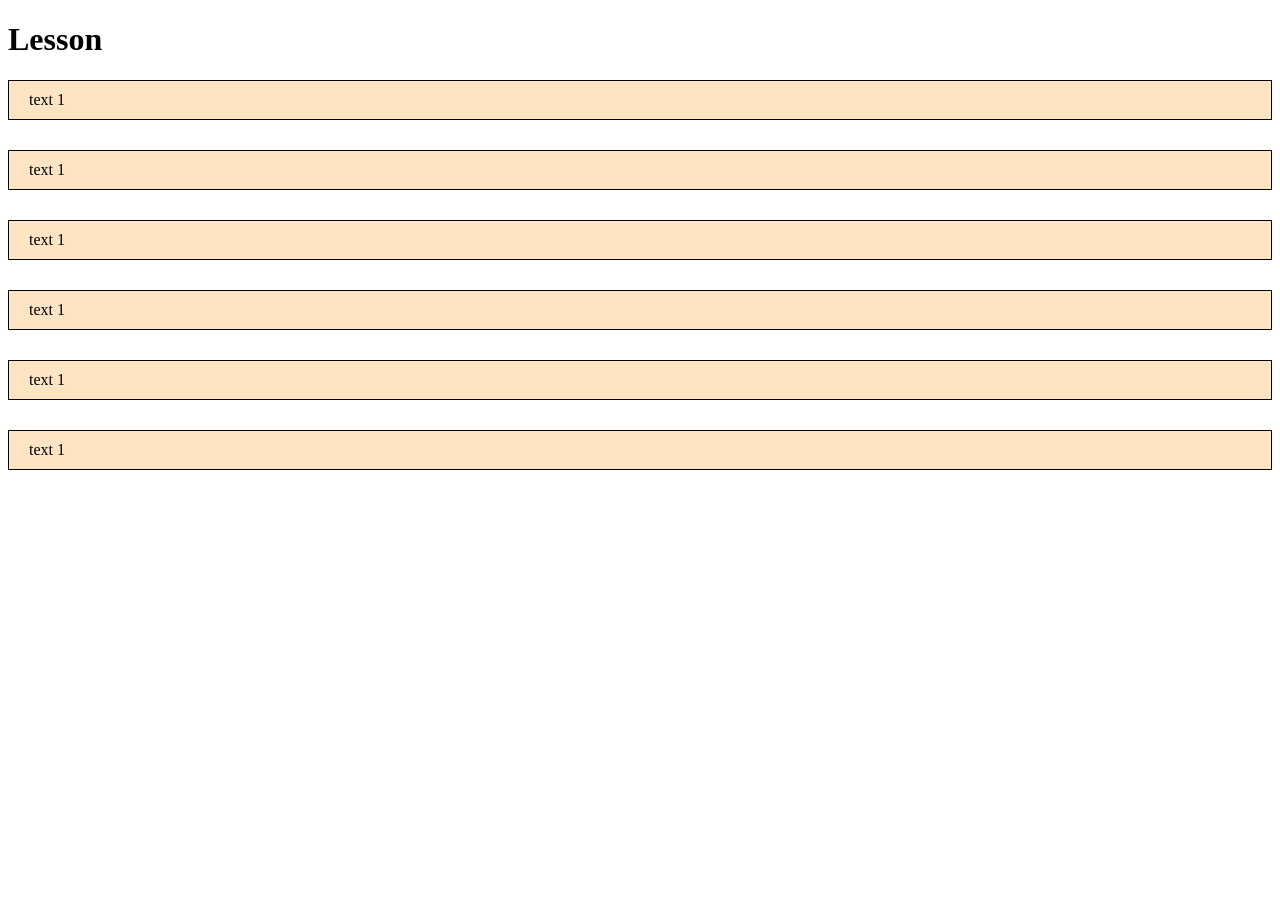
==== pages/lesson.html @ c6e833eb "init lesson 3-1" ====
<!DOCTYPE html>
<html lang="en">
<head>
    <meta charset="UTF-8">
    <meta name="viewport" content="width=device-width, initial-scale=1.0">
    <link rel="stylesheet" href="./lesson.css">
    <title>Lesson</title>
</head>
<body>
    <h1>Lesson</h1>
    <ul class="article-list">
        <li>
            text 1
        </li>
        <li>
            text 1
        </li>
        <li>
            text 1
        </li>
        <li>
            text 1
        </li>
        <li>
            text 1
        </li>
        <li>
            text 1
        </li>
    </ul>
</body>
</html>
---- pages/lesson.css ----
* {
    box-sizing: border-box;
}

ul {
    list-style-type: none;
    padding: 0;
    margin: 0;
}

.article-list li {
    background-color: bisque;
    border: solid black 1px;
    padding: 10px 20px;
}

.article-list li:not(:last-child) {
    margin-bottom: 30px;
}
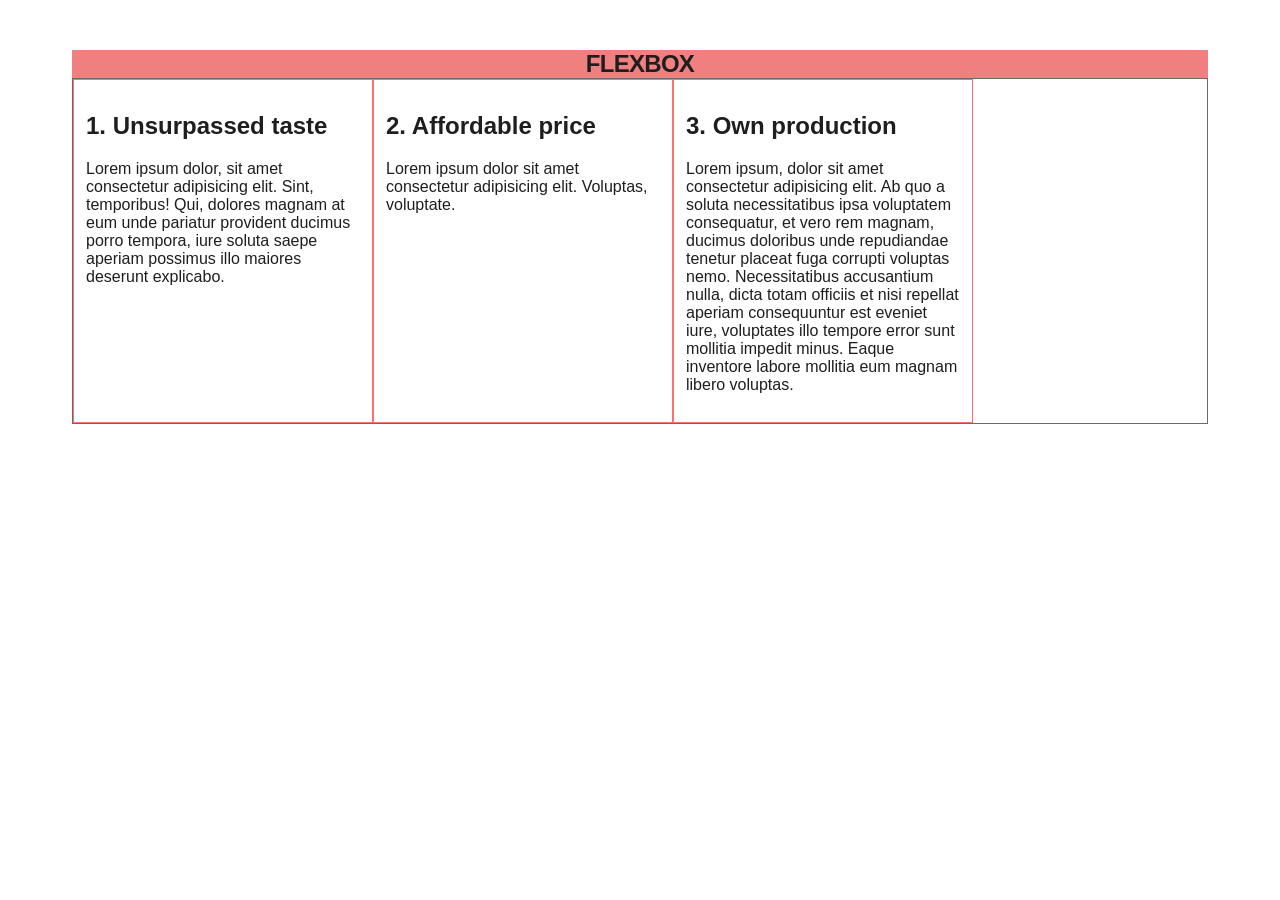
==== commit c6b14199: "init" ====
--- a/pages/lesson.html
+++ b/pages/lesson.html
@@ -6,26 +6,38 @@
     <link rel="stylesheet" href="./lesson.css">
     <title>Lesson</title>
 </head>
-<body>
-    <h1>Lesson</h1>
-    <ul class="article-list">
+<body class="container">
+
+
+    <div class="parent">
+        <h1 class="child">Flexbox</h1>
+    </div>
+    
+    <ul class="list">
         <li>
-            text 1
+            <h2>
+                1. Unsurpassed taste
+            </h2>
+            <p>
+                Lorem ipsum dolor, sit amet consectetur adipisicing elit. Sint, temporibus! Qui, dolores magnam at eum unde pariatur provident ducimus porro tempora, iure soluta saepe aperiam possimus illo maiores deserunt explicabo.
+            </p>
         </li>
         <li>
-            text 1
+            <h2>
+                2. Affordable price
+            </h2>
+            <p>
+                Lorem ipsum dolor sit amet consectetur adipisicing elit. Voluptas, voluptate.
+            </p>
         </li>
         <li>
-            text 1
-        </li>
-        <li>
-            text 1
-        </li>
-        <li>
-            text 1
-        </li>
-        <li>
-            text 1
+            <h2>
+                3. Own production
+            </h2>
+            <p>
+                Lorem ipsum, dolor sit amet consectetur adipisicing elit. Ab quo a soluta necessitatibus ipsa voluptatem consequatur, et vero rem magnam, ducimus doloribus unde repudiandae tenetur placeat fuga corrupti voluptas nemo.
+                Necessitatibus accusantium nulla, dicta totam officiis et nisi repellat aperiam consequuntur est eveniet iure, voluptates illo tempore error sunt mollitia impedit minus. Eaque inventore labore mollitia eum magnam libero voluptas.
+            </p>
         </li>
     </ul>
 </body>
--- a/pages/lesson.css
+++ b/pages/lesson.css
@@ -1,5 +1,28 @@
 * {
     box-sizing: border-box;
+}
+
+body {
+    font-family: 'Arial', sans-serif;
+    color: #1e1e1e;
+}
+
+h1 {
+    font-weight: 600;
+    font-size: 24px;
+    line-height: 1.16;
+    letter-spacing: -0.03em;
+    text-transform: uppercase;
+    text-align: center;
+    margin: 0;
+}
+
+.container {
+    max-width: 1168px;    
+    padding-left: 16px;
+    padding-right: 16px;
+    margin-left: auto;
+    margin-right: auto;
 }
 
 ul {
@@ -8,14 +31,25 @@
     margin: 0;
 }
 
-.article-list li {
-    background-color: bisque;
-    border: solid black 1px;
-    padding: 10px 20px;
+
+.list {
+    border: solid 1px #6b6a6a;
+    display: flex;
+    /* flex-wrap: wrap; */
+
 }
 
-.article-list li:not(:last-child) {
-    margin-bottom: 30px;
+.list li {
+    width: 300px;
+    padding: 12px;
+    border: solid 1px #fe6f6f;
 }
 
+.parent {
+  background: lightblue;
+}
 
+.child {
+  margin-top: 50px;
+  background: lightcoral;
+}
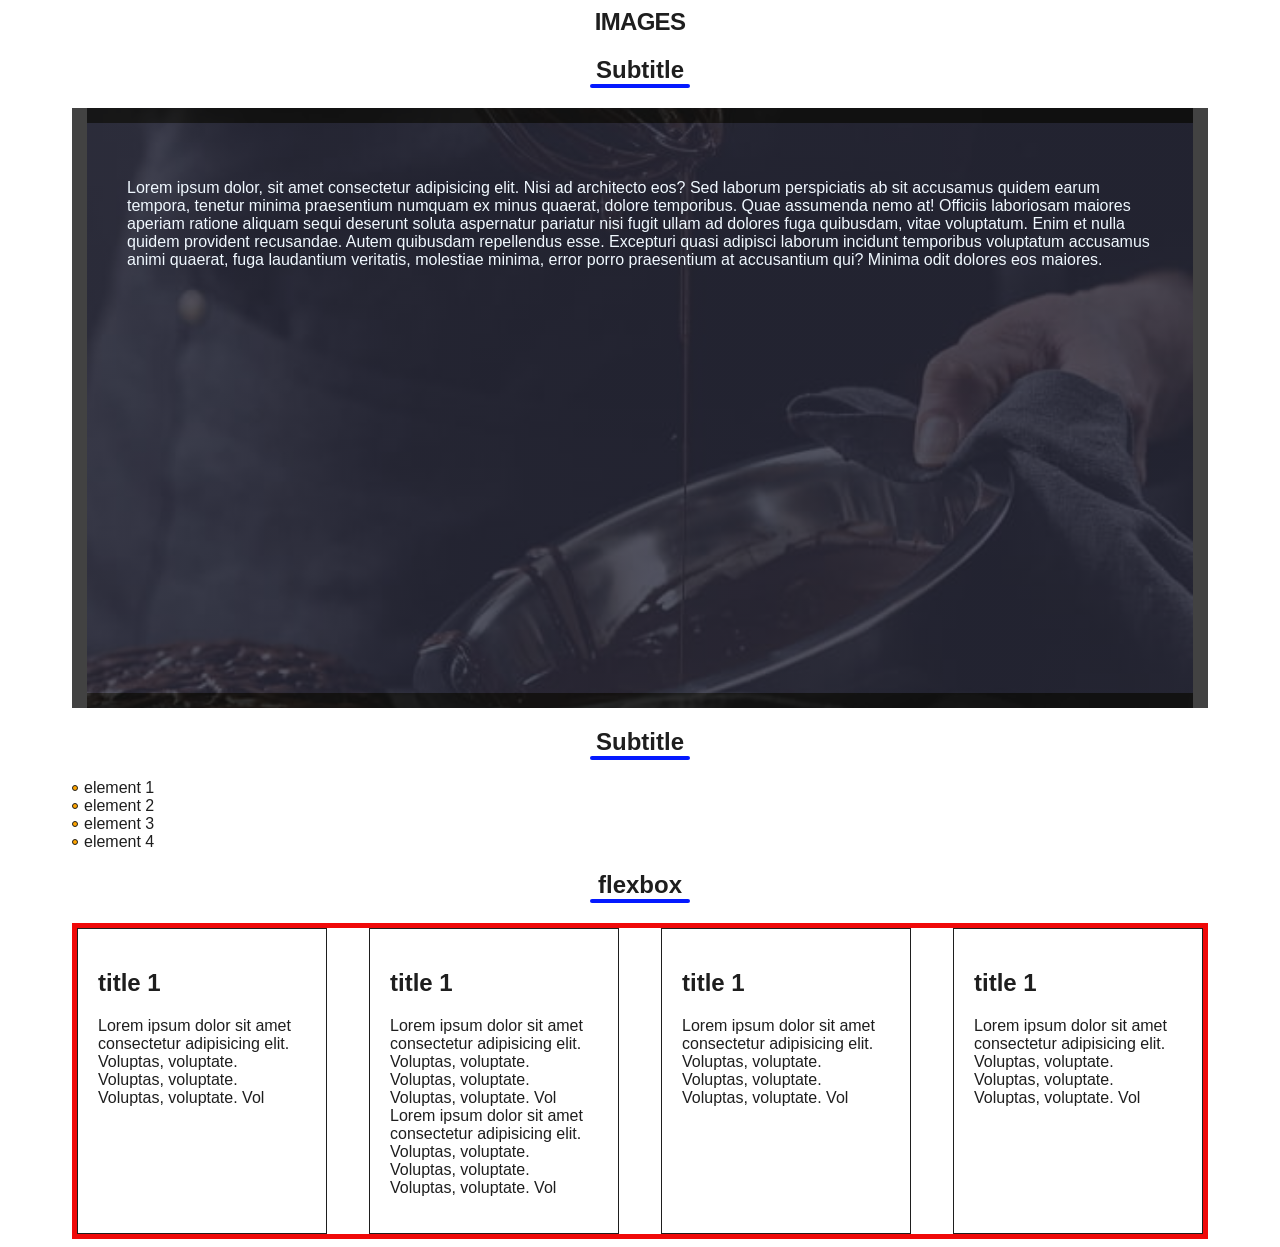
==== commit 07aea446: "init" ====
--- a/pages/lesson.html
+++ b/pages/lesson.html
@@ -1,44 +1,70 @@
-<!DOCTYPE html>
+<!doctype html>
 <html lang="en">
-<head>
-    <meta charset="UTF-8">
-    <meta name="viewport" content="width=device-width, initial-scale=1.0">
-    <link rel="stylesheet" href="./lesson.css">
+  <head>
+    <meta charset="UTF-8" />
+    <meta name="viewport" content="width=device-width, initial-scale=1.0" />
+    <link rel="stylesheet" href="./lesson.css" />
     <title>Lesson</title>
-</head>
-<body class="container">
-
-
-    <div class="parent">
-        <h1 class="child">Flexbox</h1>
+  </head>
+  <body class="container">
+    <h1 class="child">Images</h1>
+    <h2 class="subtitle">
+      Subtitle
+    </h2>
+    <div class="image-box">
+      <p>
+        Lorem ipsum dolor, sit amet consectetur adipisicing elit. Nisi ad architecto eos? Sed laborum perspiciatis ab sit accusamus quidem earum tempora, tenetur minima praesentium numquam ex minus quaerat, dolore temporibus.
+        Quae assumenda nemo at! Officiis laboriosam maiores aperiam ratione aliquam sequi deserunt soluta aspernatur pariatur nisi fugit ullam ad dolores fuga quibusdam, vitae voluptatum. Enim et nulla quidem provident recusandae.
+        Autem quibusdam repellendus esse. Excepturi quasi adipisci laborum incidunt temporibus voluptatum accusamus animi quaerat, fuga laudantium veritatis, molestiae minima, error porro praesentium at accusantium qui? Minima odit dolores eos maiores.
+      </p>
     </div>
-    
+     <h2 class="subtitle">
+      Subtitle
+    </h2>
     <ul class="list">
-        <li>
-            <h2>
-                1. Unsurpassed taste
-            </h2>
-            <p>
-                Lorem ipsum dolor, sit amet consectetur adipisicing elit. Sint, temporibus! Qui, dolores magnam at eum unde pariatur provident ducimus porro tempora, iure soluta saepe aperiam possimus illo maiores deserunt explicabo.
-            </p>
-        </li>
-        <li>
-            <h2>
-                2. Affordable price
-            </h2>
-            <p>
-                Lorem ipsum dolor sit amet consectetur adipisicing elit. Voluptas, voluptate.
-            </p>
-        </li>
-        <li>
-            <h2>
-                3. Own production
-            </h2>
-            <p>
-                Lorem ipsum, dolor sit amet consectetur adipisicing elit. Ab quo a soluta necessitatibus ipsa voluptatem consequatur, et vero rem magnam, ducimus doloribus unde repudiandae tenetur placeat fuga corrupti voluptas nemo.
-                Necessitatibus accusantium nulla, dicta totam officiis et nisi repellat aperiam consequuntur est eveniet iure, voluptates illo tempore error sunt mollitia impedit minus. Eaque inventore labore mollitia eum magnam libero voluptas.
-            </p>
-        </li>
+      <li class="list-item">element 1</li>
+      <li class="list-item">element 2</li>
+      <li class="list-item">element 3</li>
+      <li class="list-item">element 4</li>
     </ul>
-</body>
-</html>+    <h2 class="subtitle">
+      flexbox
+    </h2>
+    <ul class="flex-list">
+      <li class="list-flex-item">
+        <h2>
+          title 1
+        </h2>
+        <p>
+          Lorem ipsum dolor sit amet consectetur adipisicing elit. Voluptas, voluptate. Voluptas, voluptate. Voluptas, voluptate. Vol
+        </p>
+      </li>
+      <li class="list-flex-item">
+        <h2>
+          title 1
+        </h2>
+        <p>
+          Lorem ipsum dolor sit amet consectetur adipisicing elit. Voluptas, voluptate. Voluptas, voluptate. Voluptas, voluptate. Vol
+          Lorem ipsum dolor sit amet consectetur adipisicing elit. Voluptas, voluptate. Voluptas, voluptate. Voluptas, voluptate. Vol
+          
+        </p>
+      </li>
+      <li class="list-flex-item">
+        <h2>
+          title 1
+        </h2>
+        <p>
+          Lorem ipsum dolor sit amet consectetur adipisicing elit. Voluptas, voluptate. Voluptas, voluptate. Voluptas, voluptate. Vol
+        </p>
+      </li>
+      <li class="list-flex-item">
+        <h2>
+          title 1
+        </h2>
+        <p>
+          Lorem ipsum dolor sit amet consectetur adipisicing elit. Voluptas, voluptate. Voluptas, voluptate. Voluptas, voluptate. Vol
+        </p>
+      </li>
+    </ul>
+  </body>
+</html>
--- a/pages/lesson.css
+++ b/pages/lesson.css
@@ -5,6 +5,12 @@
 body {
     font-family: 'Arial', sans-serif;
     color: #1e1e1e;
+}
+
+ul {
+    list-style: none;
+    padding: 0;
+    margin: 0;
 }
 
 h1 {
@@ -25,31 +31,62 @@
     margin-right: auto;
 }
 
-ul {
-    list-style-type: none;
-    padding: 0;
-    margin: 0;
+.image-box {
+    padding: 40px;
+    width: 100%;
+    height: 600px;
+    border: solid 15px rgba(19, 19, 19, 0.8);
+    color: aliceblue;
+    background-repeat: no-repeat;
+    background-size: cover;
+    background-position: center;
+    background-image: 
+        linear-gradient(180deg, rgba(46, 47, 66, 0.7) 0%, rgba(46, 47, 66, 0.7) 100%), 
+        url("../images/made/made.jpg");
+    
 }
 
-
-.list {
-    border: solid 1px #6b6a6a;
-    display: flex;
-    /* flex-wrap: wrap; */
-
+.subtitle {
+    text-align: center;
 }
 
-.list li {
-    width: 300px;
-    padding: 12px;
-    border: solid 1px #fe6f6f;
+.subtitle::after {
+    content: "";
+    display: block;
+    width: 100px;
+    height: 4px;
+    background-color: #0419ff;
+    border-radius: 4px;
+    margin: 0 auto;
 }
 
-.parent {
-  background: lightblue;
+.list-item {
+    display: flex;
+    align-items: center;
 }
 
-.child {
-  margin-top: 50px;
-  background: lightcoral;
+.list-item::before {
+    content: "";
+    display: block;
+    height: 4px;
+    width: 4px;
+    background-color: orange;
+    border: solid 1px #1e1e1e;
+    border-radius: 50%;
+    margin-right: 6px;
+}
+
+/* flex */
+
+.flex-list {
+    border: solid 5px #f00909;
+    display: flex;
+    justify-content: space-between;
+    /* align-items: center; */
+}
+
+.list-flex-item {
+    padding: 20px;
+    border: solid 1px #1e1e1e;
+    width: 250px;
 }
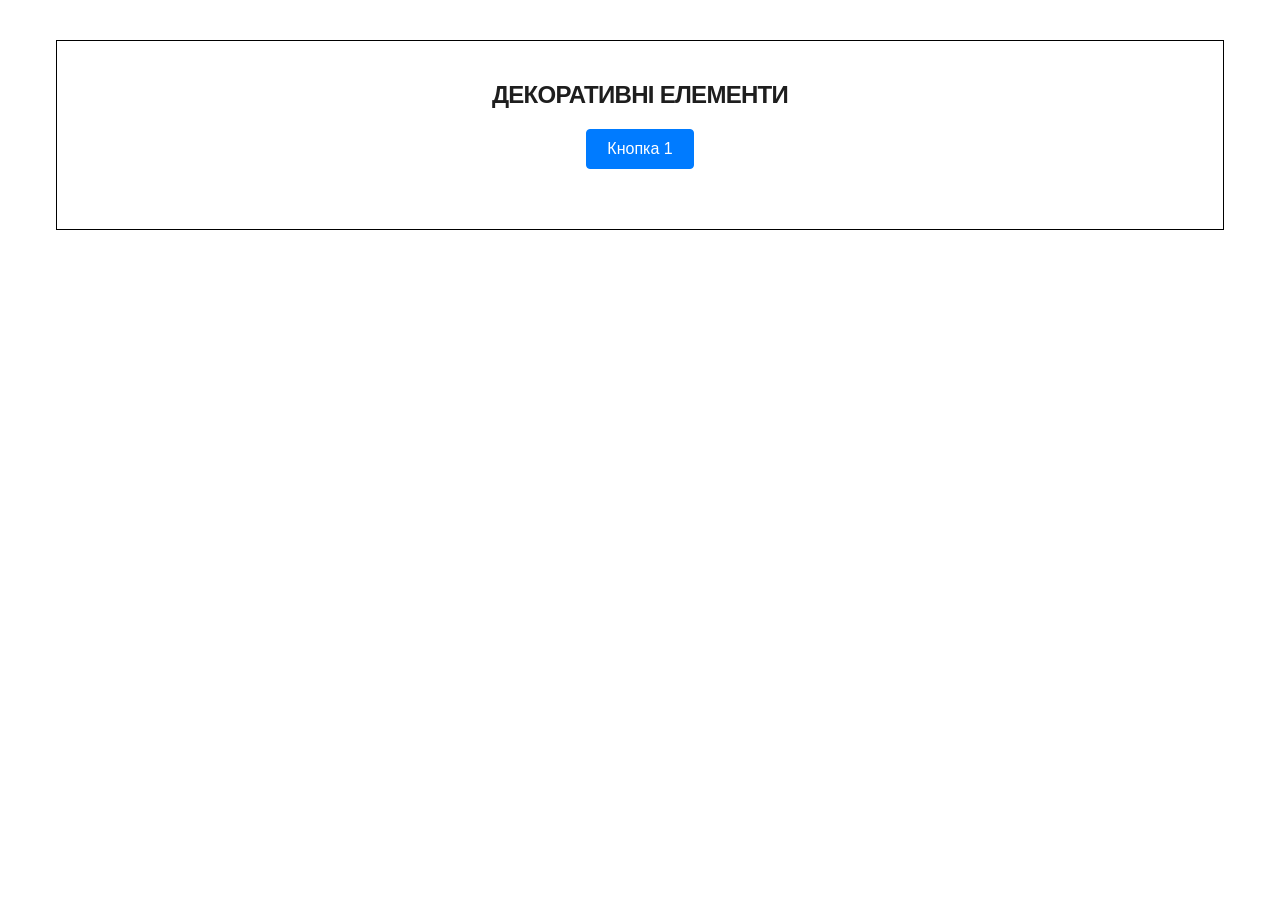
==== commit dc8c1b8d: "init" ====
--- a/pages/lesson.html
+++ b/pages/lesson.html
@@ -7,64 +7,14 @@
     <title>Lesson</title>
   </head>
   <body class="container">
-    <h1 class="child">Images</h1>
-    <h2 class="subtitle">
-      Subtitle
-    </h2>
-    <div class="image-box">
-      <p>
-        Lorem ipsum dolor, sit amet consectetur adipisicing elit. Nisi ad architecto eos? Sed laborum perspiciatis ab sit accusamus quidem earum tempora, tenetur minima praesentium numquam ex minus quaerat, dolore temporibus.
-        Quae assumenda nemo at! Officiis laboriosam maiores aperiam ratione aliquam sequi deserunt soluta aspernatur pariatur nisi fugit ullam ad dolores fuga quibusdam, vitae voluptatum. Enim et nulla quidem provident recusandae.
-        Autem quibusdam repellendus esse. Excepturi quasi adipisci laborum incidunt temporibus voluptatum accusamus animi quaerat, fuga laudantium veritatis, molestiae minima, error porro praesentium at accusantium qui? Minima odit dolores eos maiores.
-      </p>
-    </div>
-     <h2 class="subtitle">
-      Subtitle
-    </h2>
-    <ul class="list">
-      <li class="list-item">element 1</li>
-      <li class="list-item">element 2</li>
-      <li class="list-item">element 3</li>
-      <li class="list-item">element 4</li>
-    </ul>
-    <h2 class="subtitle">
-      flexbox
-    </h2>
-    <ul class="flex-list">
-      <li class="list-flex-item">
-        <h2>
-          title 1
-        </h2>
-        <p>
-          Lorem ipsum dolor sit amet consectetur adipisicing elit. Voluptas, voluptate. Voluptas, voluptate. Voluptas, voluptate. Vol
-        </p>
-      </li>
-      <li class="list-flex-item">
-        <h2>
-          title 1
-        </h2>
-        <p>
-          Lorem ipsum dolor sit amet consectetur adipisicing elit. Voluptas, voluptate. Voluptas, voluptate. Voluptas, voluptate. Vol
-          Lorem ipsum dolor sit amet consectetur adipisicing elit. Voluptas, voluptate. Voluptas, voluptate. Voluptas, voluptate. Vol
-          
-        </p>
-      </li>
-      <li class="list-flex-item">
-        <h2>
-          title 1
-        </h2>
-        <p>
-          Lorem ipsum dolor sit amet consectetur adipisicing elit. Voluptas, voluptate. Voluptas, voluptate. Voluptas, voluptate. Vol
-        </p>
-      </li>
-      <li class="list-flex-item">
-        <h2>
-          title 1
-        </h2>
-        <p>
-          Lorem ipsum dolor sit amet consectetur adipisicing elit. Voluptas, voluptate. Voluptas, voluptate. Voluptas, voluptate. Vol
-        </p>
-      </li>
-    </ul>
+    <h1 class="child">Декоративні елементи</h1>
+    <!-- <div class="wrapper-box">
+      <div class="box red">1</div>
+      <div class="box blue">2</div>
+      <div class="box orange">3</div>
+    </div> -->
+
+      <button class="btn">Кнопка 1</button>
+
   </body>
 </html>
--- a/pages/lesson.css
+++ b/pages/lesson.css
@@ -5,6 +5,7 @@
 body {
     font-family: 'Arial', sans-serif;
     color: #1e1e1e;
+    margin: 40px 0;
 }
 
 ul {
@@ -25,68 +26,82 @@
 
 .container {
     max-width: 1168px;    
-    padding-left: 16px;
-    padding-right: 16px;
+    padding: 40px 16px;
     margin-left: auto;
     margin-right: auto;
+    border: solid 1px #000;
 }
 
-.image-box {
-    padding: 40px;
-    width: 100%;
-    height: 600px;
-    border: solid 15px rgba(19, 19, 19, 0.8);
-    color: aliceblue;
-    background-repeat: no-repeat;
-    background-size: cover;
-    background-position: center;
-    background-image: 
-        linear-gradient(180deg, rgba(46, 47, 66, 0.7) 0%, rgba(46, 47, 66, 0.7) 100%), 
-        url("../images/made/made.jpg");
-    
+.wrapper-box {
+    border: solid 1px #000;
+    position: relative;
+    height: 400px;
 }
 
-.subtitle {
-    text-align: center;
+.box {
+    display: block;
+    font-size: 24px;
+    display: flex;
+    justify-content: center;
+    align-items: center;
+    color: #fff;
 }
 
-.subtitle::after {
-    content: "";
-    display: block;
-    width: 100px;
-    height: 4px;
-    background-color: #0419ff;
-    border-radius: 4px;
-    margin: 0 auto;
+.red {
+    background-color: red;
+    width: 80px;
+    height: 80px;
 }
 
-.list-item {
-    display: flex;
-    align-items: center;
+.blue {
+    background-color: blue;
+    width: 100px;
+    height: 100px;
+    position: sticky;
+    /* position: absolute;
+    top: 50%;
+    left: 50%;
+    transform: translate(-50%, -50%); */
 }
 
-.list-item::before {
-    content: "";
-    display: block;
-    height: 4px;
-    width: 4px;
+.orange {
     background-color: orange;
-    border: solid 1px #1e1e1e;
-    border-radius: 50%;
-    margin-right: 6px;
+    width: 120px;
+    height: 120px;
 }
 
-/* flex */
 
-.flex-list {
-    border: solid 5px #f00909;
-    display: flex;
-    justify-content: space-between;
-    /* align-items: center; */
+
+
+
+
+
+
+
+
+.btn {
+    display: block;
+    margin: 20px auto;
+    padding: 10px 20px;
+    font-size: 16px;
+    color: #fff;
+    background-color: #007bff;
+    border: solid 1px #007bff;
+    border-radius: 4px;
+    cursor: pointer;
+
+    /* transition-property: background-color;
+    transition-duration: 250ms;
+    transition-timing-function: ease-out; */
+    /* transition-delay: 1s; */
+
+    transition: background-color 250ms linear, color 250ms linear, border-color 250ms linear;
 }
 
-.list-flex-item {
-    padding: 20px;
-    border: solid 1px #1e1e1e;
-    width: 250px;
-}+.btn:hover,
+.btn:focus {
+    color: #007bff;
+    background-color: #fff;
+    border-color: #007bff;
+}
+
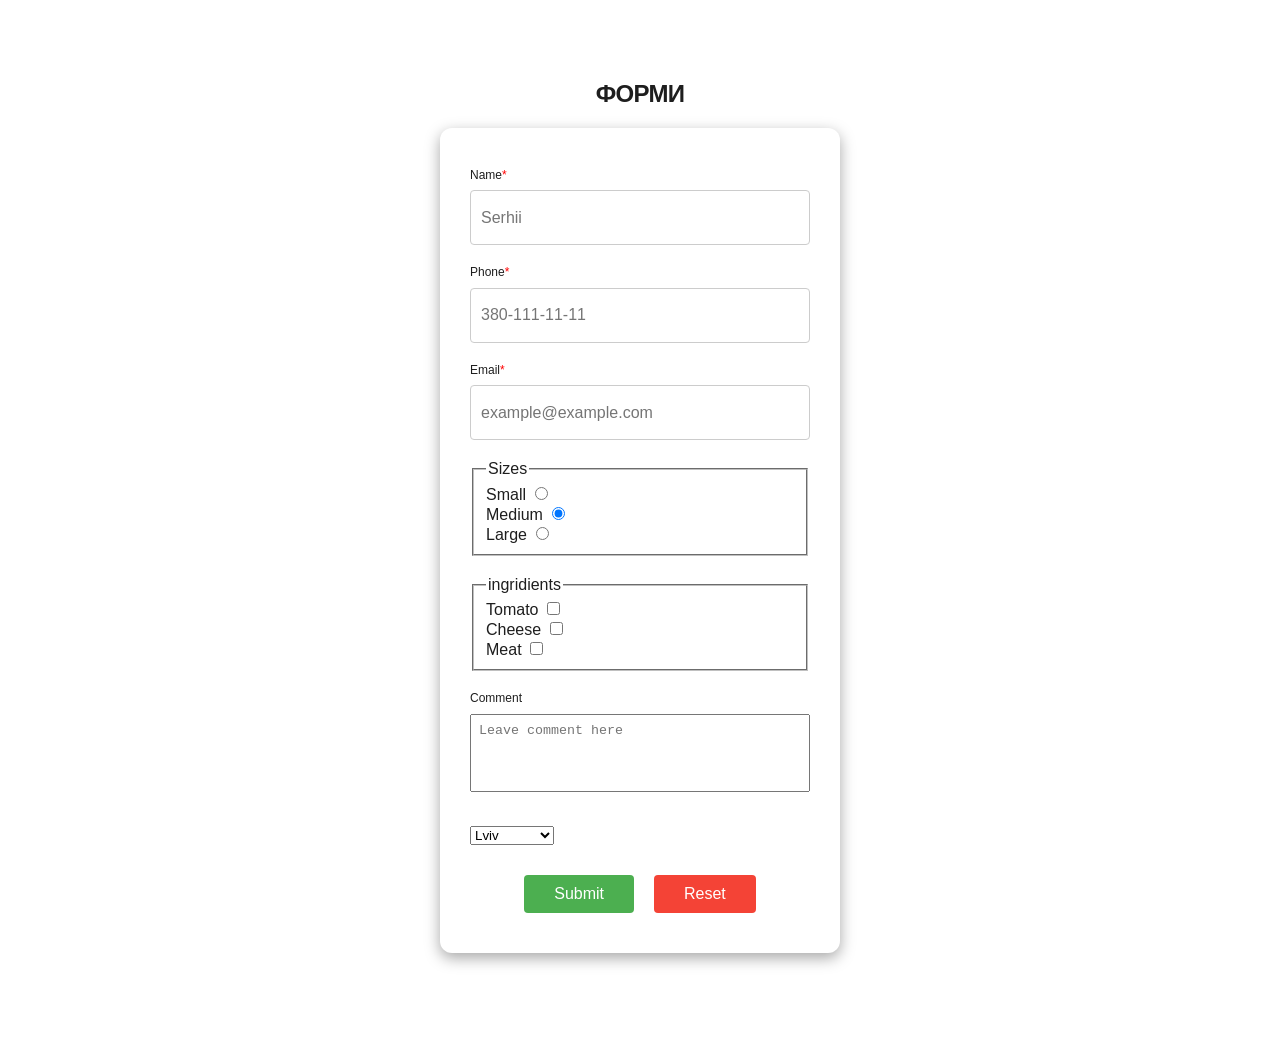
==== commit 90608e26: "init" ====
--- a/pages/lesson.html
+++ b/pages/lesson.html
@@ -7,14 +7,104 @@
     <title>Lesson</title>
   </head>
   <body class="container">
-    <h1 class="child">Декоративні елементи</h1>
-    <!-- <div class="wrapper-box">
-      <div class="box red">1</div>
-      <div class="box blue">2</div>
-      <div class="box orange">3</div>
-    </div> -->
+    <h1 class="child">Форми</h1>
 
-      <button class="btn">Кнопка 1</button>
+    <form class="form-class">
+
+      <label for="form-name" class="label-class">Name<span class="required-color">*</span></label>
+      <input 
+        type="text" 
+        id="form-name" 
+        class="input-class"
+        placeholder="Serhii"
+        name="name"
+        required
+        title="заповніть поле"
+      >
+
+      <label for="form-phone" class="label-class">Phone<span class="required-color">*</span></label>
+      <input 
+        type="tel"
+        class="input-class"
+        id="form-phone"
+        placeholder="380-111-11-11"
+        name="phone"
+        required
+        title="xxx-xxx-xx-xx"
+      >
+
+      <label for="form-email" class="label-class">Email<span class="required-color">*</span></label>
+      <input 
+        type="email"
+        class="input-class"
+        id="form-email"
+        name="email"
+        placeholder="example@example.com"
+        required
+      >
+
+      <fieldset class="fieldset-group">
+        <legend>Sizes</legend>
+        <ul>
+          <li>
+            <label for="form-size-small">Small</label>
+            <input type="radio" id="form-size-small" name="size" value="s">
+          </li>
+          <li>
+            <label for="form-size-medium">Medium</label>
+            <input type="radio" id="form-size-medium" name="size" value="m" checked>
+          </li>
+          <li>
+            <label for="form-size-large">Large</label>
+            <input type="radio" id="form-size-large" name="size" value="l">
+          </li>
+        </ul>
+      </fieldset>
+
+      <fieldset class="fieldset-group">
+        <legend>ingridients</legend>
+        <ul>
+          <li>
+            <label for="form-ingridient-tomato">Tomato</label>
+            <input type="checkbox" id="form-ingridient-tomato" name="ingridients" value="tomato">
+          </li>
+           <li>
+            <label for="form-ingridient-cheese">Cheese</label>
+            <input type="checkbox" id="form-ingridient-cheese" name="ingridients" value="cheese">
+          </li>
+           <li>
+            <label for="form-ingridient-meat">Meat</label>
+            <input type="checkbox" id="form-ingridient-meat" name="ingridients" value="meat">
+          </li>
+        </ul>
+      </fieldset>
+
+      <label for="form-textarea" class="label-class">Comment</label>
+      <textarea 
+        name="comment" 
+        id="form-textarea" 
+        class="textarea" 
+        placeholder="Leave comment here" 
+        rows="4"
+      ></textarea>
+
+      <select name="city">
+        <optgroup label="West">
+          <option value="lviv">Lviv</option>
+          <option value="ternopil">Ternopil</option>
+        </optgroup>
+        
+        <option value="odesa">Odesa</option>
+        <option value="sambir">Sambir</option>
+      </select>
+
+      <div class="btn-container">
+        <button class="btn btn-submit" type="submit">Submit</button>
+        <button class="btn btn-reset" type="reset">Reset</button>
+      </div>
+      
+    </form>
 
   </body>
 </html>
+
--- a/pages/lesson.css
+++ b/pages/lesson.css
@@ -29,79 +29,81 @@
     padding: 40px 16px;
     margin-left: auto;
     margin-right: auto;
-    border: solid 1px #000;
 }
 
-.wrapper-box {
-    border: solid 1px #000;
-    position: relative;
-    height: 400px;
+.form-class {
+    max-width: 400px;
+    min-height: 400px;
+    border-radius: 12px;
+    margin: 20px auto;
+    padding: 40px 30px;
+    box-shadow: rgba(0, 0, 0, 0.35) 0px 5px 15px;
 }
 
-.box {
+.label-class {
     display: block;
-    font-size: 24px;
+    margin-bottom: 8px;
+    font-size: 12px;
+    line-height: 1.2;
+}
+
+.required-color {
+    color: red;
+}
+
+.input-class {
+    padding: 10px;
+    font-size: 16px;
+    border: 1px solid #ccc;
+    border-radius: 4px;
+    width: 100%;
+    height: 55px;
+}
+
+.input-class:not(:last-child) {
+    margin-bottom: 20px;
+}
+
+.fieldset-group {
+    margin-bottom: 20px;
+}
+
+.textarea {
+    width: 100%;
+    resize: none;
+    margin-bottom: 30px;
+    padding: 8px;
+}
+
+.btn-container {
     display: flex;
     justify-content: center;
-    align-items: center;
-    color: #fff;
+    column-gap: 20px;
+    margin-top: 30px;
 }
 
-.red {
-    background-color: red;
-    width: 80px;
-    height: 80px;
+.btn {
+    font-size: 16px;
+    padding: 10px 30px;
+    border: none;
+    border-radius: 4px;
+    cursor: pointer;
+    transition: opacity 0.3s ease;
 }
 
-.blue {
-    background-color: blue;
-    width: 100px;
-    height: 100px;
-    position: sticky;
-    /* position: absolute;
-    top: 50%;
-    left: 50%;
-    transform: translate(-50%, -50%); */
+.btn-submit {
+    background-color: #4CAF50;
+    color: white;
 }
 
-.orange {
-    background-color: orange;
-    width: 120px;
-    height: 120px;
-}
-
-
-
-
-
-
-
-
-
-
-.btn {
-    display: block;
-    margin: 20px auto;
-    padding: 10px 20px;
-    font-size: 16px;
-    color: #fff;
-    background-color: #007bff;
-    border: solid 1px #007bff;
-    border-radius: 4px;
-    cursor: pointer;
-
-    /* transition-property: background-color;
-    transition-duration: 250ms;
-    transition-timing-function: ease-out; */
-    /* transition-delay: 1s; */
-
-    transition: background-color 250ms linear, color 250ms linear, border-color 250ms linear;
+.btn-reset {
+    background-color: #f44336;
+    color: white;
 }
 
 .btn:hover,
 .btn:focus {
-    color: #007bff;
-    background-color: #fff;
-    border-color: #007bff;
+    opacity: 0.3;
 }
 
+
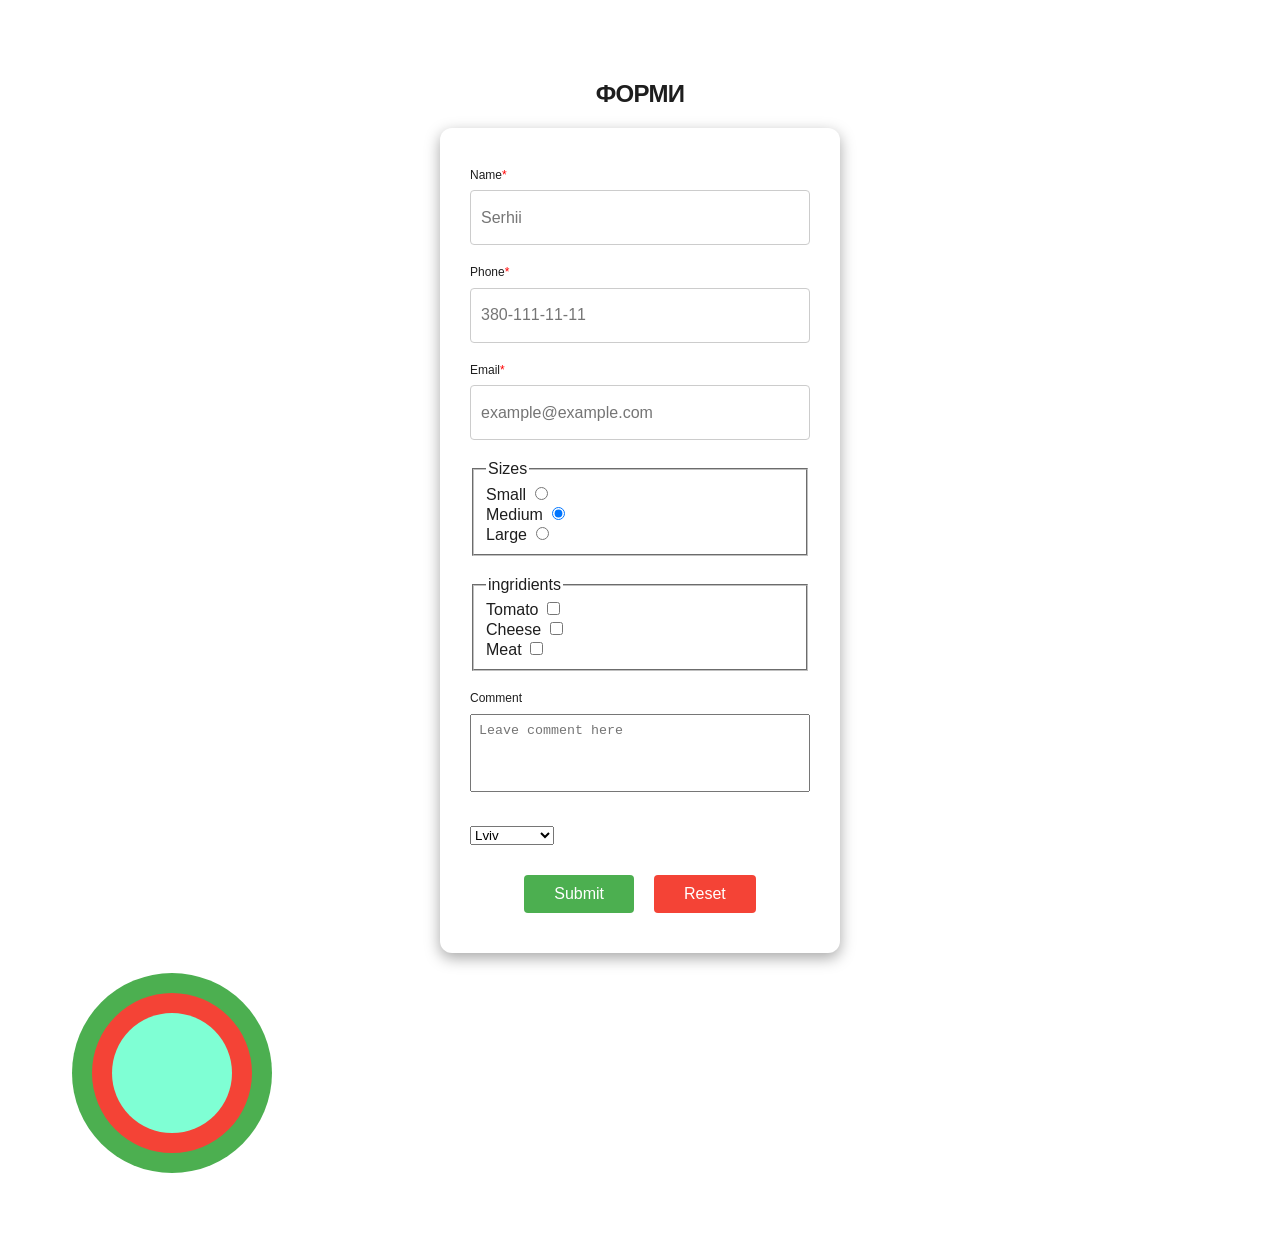
==== commit 5e898069: "init" ====
--- a/pages/lesson.html
+++ b/pages/lesson.html
@@ -105,6 +105,16 @@
       
     </form>
 
+    <div class="box class-1 centred">
+      <div class="box class-2 centred">
+        <div class="box class-3">
+
+        </div>
+      </div>
+    </div>
+
   </body>
 </html>
 
+
+
--- a/pages/lesson.css
+++ b/pages/lesson.css
@@ -106,4 +106,31 @@
     opacity: 0.3;
 }
 
+.box {
+    border-radius: 50%;
 
+}
+
+.centred {
+    display: flex;
+    justify-content: center;
+    align-items: center;
+}
+
+.class-1 {
+    height: 200px;
+    width: 200px;
+    background-color: #4CAF50;
+}
+
+.class-2 {
+    height: 160px;
+    width: 160px;
+    background-color: #f44336;
+}
+
+.class-3 {
+    height: 120px;
+    width: 120px;
+    background-color: aquamarine;
+}
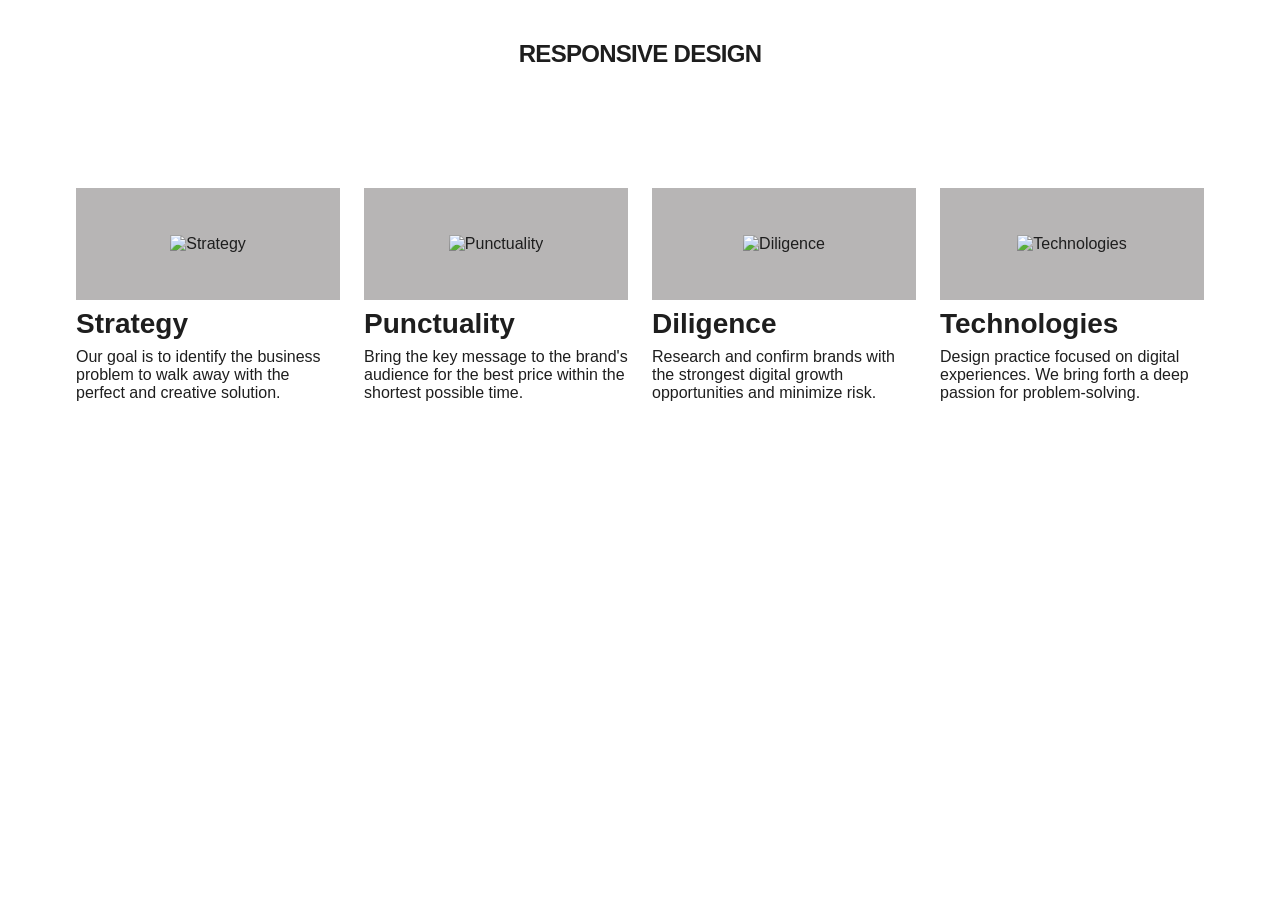
==== commit 235965eb: "init" ====
--- a/pages/lesson.html
+++ b/pages/lesson.html
@@ -6,112 +6,73 @@
     <link rel="stylesheet" href="./lesson.css" />
     <title>Lesson</title>
   </head>
-  <body class="container">
-    <h1 class="child">Форми</h1>
+  <body>
+    <h1>
+      Responsive design
+    </h1>
+    <!-- <div class="wrapper">
+      <div class="block elem-1">width: 600px;</div>
+      <div class="block elem-2">max-width: 800px;</div>
+      <div class="block elem-3">max-width: 1000px; min-width: 500px;</div>
+      <div class="block elem-4">width: 100% (default)</div>
+      <div class="block elem-5">width: auto (default)</div>
+    </div> -->
 
-    <form class="form-class">
-
-      <label for="form-name" class="label-class">Name<span class="required-color">*</span></label>
-      <input 
-        type="text" 
-        id="form-name" 
-        class="input-class"
-        placeholder="Serhii"
-        name="name"
-        required
-        title="заповніть поле"
-      >
-
-      <label for="form-phone" class="label-class">Phone<span class="required-color">*</span></label>
-      <input 
-        type="tel"
-        class="input-class"
-        id="form-phone"
-        placeholder="380-111-11-11"
-        name="phone"
-        required
-        title="xxx-xxx-xx-xx"
-      >
-
-      <label for="form-email" class="label-class">Email<span class="required-color">*</span></label>
-      <input 
-        type="email"
-        class="input-class"
-        id="form-email"
-        name="email"
-        placeholder="example@example.com"
-        required
-      >
-
-      <fieldset class="fieldset-group">
-        <legend>Sizes</legend>
-        <ul>
-          <li>
-            <label for="form-size-small">Small</label>
-            <input type="radio" id="form-size-small" name="size" value="s">
+    <section>
+      <div class="container">
+        <h2 class="visually-hidden">
+          Features
+        </h2>
+        <ul class="features-list">
+          <li class="feature-list-item">
+            <div class="feature-item-image-wrapper">
+              <img src="" alt="Strategy">
+            </div>
+            <h3 class="feature-list-subtitle">
+              Strategy
+            </h3>
+            <p class="feature-list-description">
+              Our goal is to identify the business
+problem to walk away with the perfect and creative solution. 
+            </p>
           </li>
-          <li>
-            <label for="form-size-medium">Medium</label>
-            <input type="radio" id="form-size-medium" name="size" value="m" checked>
+          <li class="feature-list-item">
+            <div class="feature-item-image-wrapper">
+              <img src="" alt="Punctuality">
+            </div>
+            <h3 class="feature-list-subtitle">
+              Punctuality
+            </h3>
+            <p class="feature-list-description">
+              Bring the key message to the brand's audience for the best price within the shortest possible time.
+            </p>
           </li>
-          <li>
-            <label for="form-size-large">Large</label>
-            <input type="radio" id="form-size-large" name="size" value="l">
+          <li class="feature-list-item">
+            <div class="feature-item-image-wrapper">
+              <img src="" alt="Diligence">
+            </div>
+            <h3 class="feature-list-subtitle">
+              Diligence
+            </h3>
+            <p class="feature-list-description">
+              Research and confirm brands with the strongest digital growth opportunities and minimize risk.
+            </p>
+          </li>
+          <li class="feature-list-item">
+            <div class="feature-item-image-wrapper">
+              <img src="" alt="Technologies">
+            </div>
+            <h3 class="feature-list-subtitle">
+              Technologies
+            </h3>
+            <p class="feature-list-description">
+              Design practice focused on digital experiences. We bring forth a deep passion for problem-solving.
+            </p>
           </li>
         </ul>
-      </fieldset>
 
-      <fieldset class="fieldset-group">
-        <legend>ingridients</legend>
-        <ul>
-          <li>
-            <label for="form-ingridient-tomato">Tomato</label>
-            <input type="checkbox" id="form-ingridient-tomato" name="ingridients" value="tomato">
-          </li>
-           <li>
-            <label for="form-ingridient-cheese">Cheese</label>
-            <input type="checkbox" id="form-ingridient-cheese" name="ingridients" value="cheese">
-          </li>
-           <li>
-            <label for="form-ingridient-meat">Meat</label>
-            <input type="checkbox" id="form-ingridient-meat" name="ingridients" value="meat">
-          </li>
-        </ul>
-      </fieldset>
-
-      <label for="form-textarea" class="label-class">Comment</label>
-      <textarea 
-        name="comment" 
-        id="form-textarea" 
-        class="textarea" 
-        placeholder="Leave comment here" 
-        rows="4"
-      ></textarea>
-
-      <select name="city">
-        <optgroup label="West">
-          <option value="lviv">Lviv</option>
-          <option value="ternopil">Ternopil</option>
-        </optgroup>
-        
-        <option value="odesa">Odesa</option>
-        <option value="sambir">Sambir</option>
-      </select>
-
-      <div class="btn-container">
-        <button class="btn btn-submit" type="submit">Submit</button>
-        <button class="btn btn-reset" type="reset">Reset</button>
       </div>
-      
-    </form>
-
-    <div class="box class-1 centred">
-      <div class="box class-2 centred">
-        <div class="box class-3">
-
-        </div>
-      </div>
-    </div>
+    </section>
 
   </body>
 </html>
--- a/pages/lesson.css
+++ b/pages/lesson.css
@@ -6,6 +6,12 @@
     font-family: 'Arial', sans-serif;
     color: #1e1e1e;
     margin: 40px 0;
+    padding: 0 20px;
+}
+
+h3,
+p {
+    margin: 0;
 }
 
 ul {
@@ -24,113 +30,160 @@
     margin: 0;
 }
 
-.container {
-    max-width: 1168px;    
-    padding: 40px 16px;
-    margin-left: auto;
-    margin-right: auto;
-}
-
-.form-class {
-    max-width: 400px;
-    min-height: 400px;
-    border-radius: 12px;
-    margin: 20px auto;
-    padding: 40px 30px;
-    box-shadow: rgba(0, 0, 0, 0.35) 0px 5px 15px;
-}
-
-.label-class {
-    display: block;
-    margin-bottom: 8px;
-    font-size: 12px;
-    line-height: 1.2;
-}
-
-.required-color {
-    color: red;
-}
-
-.input-class {
-    padding: 10px;
-    font-size: 16px;
-    border: 1px solid #ccc;
-    border-radius: 4px;
-    width: 100%;
-    height: 55px;
-}
-
-.input-class:not(:last-child) {
-    margin-bottom: 20px;
-}
-
-.fieldset-group {
-    margin-bottom: 20px;
-}
-
-.textarea {
-    width: 100%;
-    resize: none;
-    margin-bottom: 30px;
-    padding: 8px;
-}
-
-.btn-container {
-    display: flex;
-    justify-content: center;
-    column-gap: 20px;
-    margin-top: 30px;
-}
-
-.btn {
-    font-size: 16px;
-    padding: 10px 30px;
-    border: none;
-    border-radius: 4px;
-    cursor: pointer;
-    transition: opacity 0.3s ease;
-}
-
-.btn-submit {
-    background-color: #4CAF50;
-    color: white;
-}
-
-.btn-reset {
-    background-color: #f44336;
-    color: white;
-}
-
-.btn:hover,
-.btn:focus {
-    opacity: 0.3;
-}
-
-.box {
-    border-radius: 50%;
-
-}
-
-.centred {
+.block {
+    background-color: rgb(149, 195, 235);
+    margin: 20px 0;
+    border-radius: 8px;
+    height: 80px;
     display: flex;
     justify-content: center;
     align-items: center;
+    font-size: 2em;
 }
 
-.class-1 {
-    height: 200px;
-    width: 200px;
-    background-color: #4CAF50;
+.elem-1 {
+    width: 600px;
 }
 
-.class-2 {
-    height: 160px;
-    width: 160px;
-    background-color: #f44336;
+.elem-2 {
+    max-width: 800px;
 }
 
-.class-3 {
-    height: 120px;
-    width: 120px;
-    background-color: aquamarine;
+.elem-3 {
+    max-width: 1000px;
+    min-width: 500px;
+} 
+
+
+
+
+/* min-width (mobile)  */
+
+/* @media(min-width: 400px) {
+    body {
+        background-color: aqua;
+    }
+} */
+
+
+/* max-width (desktop) */
+
+/* @media screen and (max-width: 1199px) {
+    .container {
+        background-color: blueviolet;
+    }
 }
+
+@media screen and (max-width: 767px) {
+    .container {
+        background-color: chartreuse;
+    }
+} */
+
+
+/* .container {
+    background-color: rgb(244, 244, 24);
+} */
+
+
+/* screen +++
+min-width: 768px +++
+max-width: 1199px +++ */
+
+/* Tablet devices (AND) */
+/* @media screen and (min-width: 768px) and (max-width: 1199px) {
+    .container {
+        background-color: black;
+    }
+} */
+
+
+/* mobile and desktop (OR ",") */
+/* @media screen and (max-width: 767px), 
+       screen and (min-width: 1200px) {
+        
+    .container {
+        background-color: cornflowerblue;
+    }
+} */
+
+/* feature section */
+
+.visually-hidden {
+  position: absolute;
+  width: 1px;
+  height: 1px;
+  margin: -1px;
+  border: 0;
+  padding: 0;
+  white-space: nowrap;
+  clip-path: inset(100%);
+  clip: rect(0 0 0 0);
+  overflow: hidden;
+}
+
+.container {
+    max-width: 320px;
+    margin: 0 auto;
+    padding: 96px 16px;
+}
+
+.feature-item-image-wrapper {
+    display: none;
+}
+
+.feature-list-subtitle {
+    font-size: 32px;
+    margin-bottom: 8px;
+    text-align: center;
+}
+
+.features-list {
+    display: flex;
+    flex-direction: column;
+    row-gap: 72px;
+}
+
+@media screen and (min-width: 768px) {
+    .container {
+        max-width: 768px;
+    }
+
+    .features-list {
+        flex-direction: row;
+        flex-wrap: wrap;
+        column-gap: 24px;
+    }
+
+    .feature-list-item {
+        width: calc((100% - 24px) / 2);
+    }
+
+    .feature-list-subtitle {
+        text-align: start;
+        font-size: 28px;
+    }
+}
+
+@media screen and (min-width: 1158px) {
+    .container {
+        max-width: 1158px;
+        padding: 120px 15px;
+    }
+
+    .feature-list-item {
+        width: calc((100% - 72px) / 4);
+    }
+
+    .feature-item-image-wrapper {
+        display: flex;
+        justify-content: center;
+        align-items: center;
+        height: 112px;
+        background-color: #b7b5b5;
+        margin-bottom: 8px;
+    }
+}
+
+
+
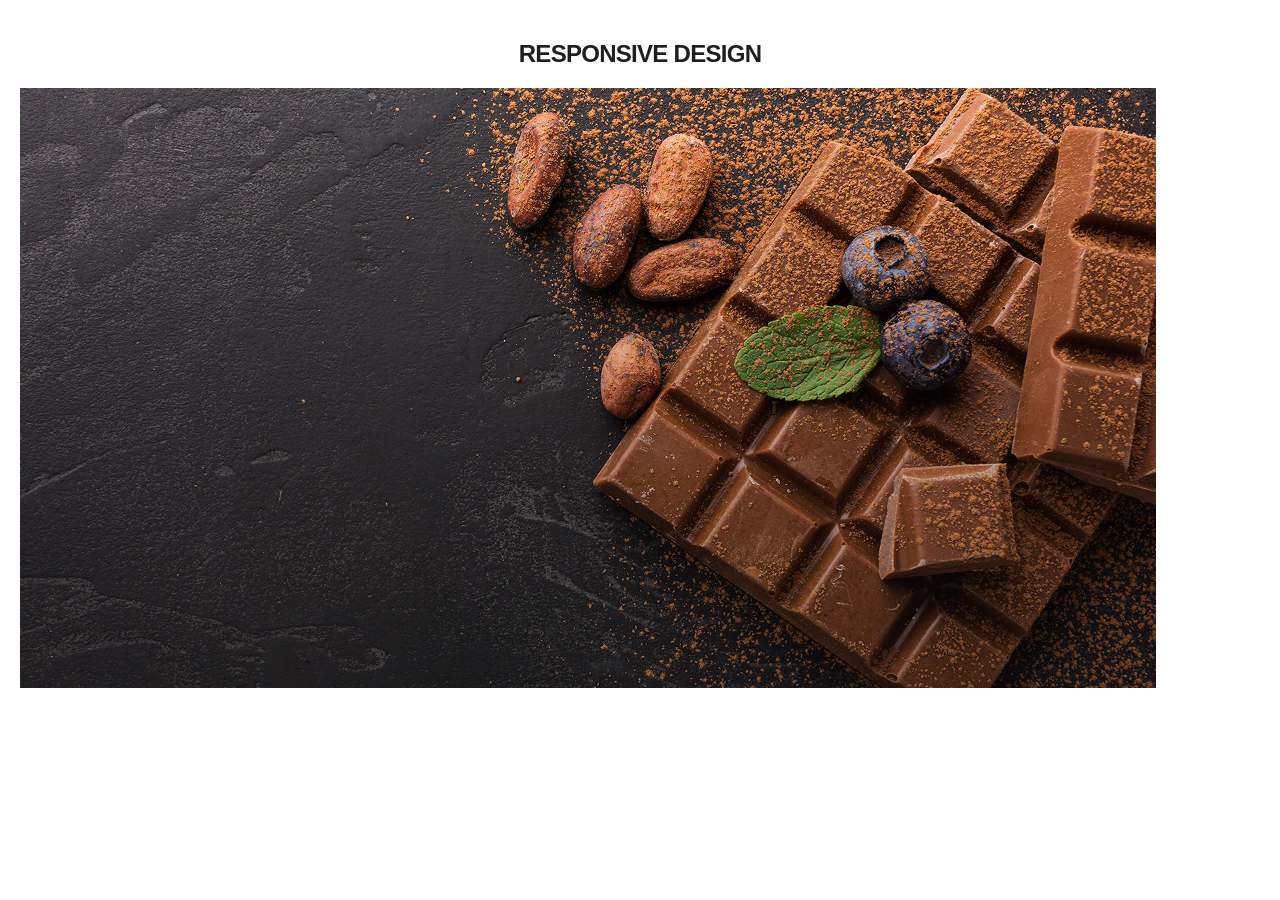
==== commit f49982e9: "init" ====
--- a/pages/lesson.html
+++ b/pages/lesson.html
@@ -10,69 +10,46 @@
     <h1>
       Responsive design
     </h1>
-    <!-- <div class="wrapper">
-      <div class="block elem-1">width: 600px;</div>
-      <div class="block elem-2">max-width: 800px;</div>
-      <div class="block elem-3">max-width: 1000px; min-width: 500px;</div>
-      <div class="block elem-4">width: 100% (default)</div>
-      <div class="block elem-5">width: auto (default)</div>
-    </div> -->
+    
+    <div class="hero">
+      
+    </div>
 
-    <section>
-      <div class="container">
-        <h2 class="visually-hidden">
-          Features
-        </h2>
-        <ul class="features-list">
-          <li class="feature-list-item">
-            <div class="feature-item-image-wrapper">
-              <img src="" alt="Strategy">
-            </div>
-            <h3 class="feature-list-subtitle">
-              Strategy
-            </h3>
-            <p class="feature-list-description">
-              Our goal is to identify the business
-problem to walk away with the perfect and creative solution. 
-            </p>
-          </li>
-          <li class="feature-list-item">
-            <div class="feature-item-image-wrapper">
-              <img src="" alt="Punctuality">
-            </div>
-            <h3 class="feature-list-subtitle">
-              Punctuality
-            </h3>
-            <p class="feature-list-description">
-              Bring the key message to the brand's audience for the best price within the shortest possible time.
-            </p>
-          </li>
-          <li class="feature-list-item">
-            <div class="feature-item-image-wrapper">
-              <img src="" alt="Diligence">
-            </div>
-            <h3 class="feature-list-subtitle">
-              Diligence
-            </h3>
-            <p class="feature-list-description">
-              Research and confirm brands with the strongest digital growth opportunities and minimize risk.
-            </p>
-          </li>
-          <li class="feature-list-item">
-            <div class="feature-item-image-wrapper">
-              <img src="" alt="Technologies">
-            </div>
-            <h3 class="feature-list-subtitle">
-              Technologies
-            </h3>
-            <p class="feature-list-description">
-              Design practice focused on digital experiences. We bring forth a deep passion for problem-solving.
-            </p>
-          </li>
-        </ul>
+    <picture>
+      <source
+        media="(min-width: 1200px)"
+        srcset="../images/banner/hero.jpg 1x, ../images/banner/hero@2x.jpg 2x"
+      >
 
-      </div>
-    </section>
+      <source
+        media="(min-width: 768px)"
+        srcset="../images/banner/hero-t.jpg 1x, ../images/banner/hero-t@2x.jpg 2x"
+      >
+
+      <source
+        media="(max-width: 767px)"
+        srcset="../images/banner/hero-m.jpg 1x, ../images/banner/hero-m@2x.jpg 2x"
+      >
+
+      <img src="../images/banner/hero.jpg" alt="картинка">
+    </picture>
+
+
+  <!-- <picture>
+    <source 
+        media="(min-width: 1200px)" 
+        srcset="../images/nazar.png 1x, ../images/how-its-made.jpg 2x"
+    >
+    <source 
+        media="(min-width: 768px)" 
+        srcset="../images/olena.png 1x, ../images/how-its-made.jpg 2x"
+    >
+    <source 
+        media="(max-width: 767px)" 
+        srcset="../images/viktoria.png 1x, ../images/how-its-made.jpg 2x"
+    >
+    <img src="../images/semi-sweet.png" alt="semi-sweet">
+  </picture> -->
 
   </body>
 </html>
--- a/pages/lesson.css
+++ b/pages/lesson.css
@@ -1,189 +1,87 @@
 * {
-    box-sizing: border-box;
+  box-sizing: border-box;
 }
 
 body {
-    font-family: 'Arial', sans-serif;
-    color: #1e1e1e;
-    margin: 40px 0;
-    padding: 0 20px;
+  font-family: "Arial", sans-serif;
+  color: #1e1e1e;
+  margin: 40px 0;
+  padding: 0 20px;
 }
 
 h3,
 p {
-    margin: 0;
+  margin: 0;
 }
 
 ul {
-    list-style: none;
-    padding: 0;
-    margin: 0;
+  list-style: none;
+  padding: 0;
+  margin: 0;
 }
 
 h1 {
-    font-weight: 600;
-    font-size: 24px;
-    line-height: 1.16;
-    letter-spacing: -0.03em;
-    text-transform: uppercase;
-    text-align: center;
-    margin: 0;
+  font-weight: 600;
+  font-size: 24px;
+  line-height: 1.16;
+  letter-spacing: -0.03em;
+  text-transform: uppercase;
+  text-align: center;
+  margin: 0;
+  margin-bottom: 20px;
 }
 
-.block {
-    background-color: rgb(149, 195, 235);
-    margin: 20px 0;
-    border-radius: 8px;
-    height: 80px;
-    display: flex;
-    justify-content: center;
-    align-items: center;
-    font-size: 2em;
+/*
+1x - 96dpi
+2x - 192dpi
+3x - 288dpi
+*/
+
+.hero {
+  /* max-width: 335px;
+  min-height: 626px; */
+  margin-left: auto;
+  margin-right: auto;
+  border-radius: 16px;
+  background-color: cornflowerblue;
+  /* background-image: 
+    linear-gradient(rgba(17, 17, 17, 0.4), rgba(17, 17, 17, 0.4)),
+    image-set(
+      url('../images/banner/hero-m.jpg') 1x,
+      url('../images/banner/hero-m@2x.jpg')2x
+    ); */
+  background-position: center;
+  background-repeat: no-repeat;
+  background-size: cover;
+  color: #fff;
 }
 
-.elem-1 {
-    width: 600px;
+
+
+/* @media screen and (min-resolution: 192dpi) {
+  .hero {
+    background-image: url('../images/banner/hero-m@2x.jpg');
+  }
 }
 
-.elem-2 {
-    max-width: 800px;
-}
+@media screen and (min-width: 768px) {
+  .hero {
+    min-width: 704px;
+    height: 820px;
+    background-image: url('../images/banner/hero-t.jpg');
+  }
 
-.elem-3 {
-    max-width: 1000px;
-    min-width: 500px;
-} 
+  @media (min-resolution: 192dpi) {
+    .hero {
+      background-image: url('../images/banner/hero-t@2x.jpg');
+    }
+  }
+} */
 
 
 
 
-/* min-width (mobile)  */
-
-/* @media(min-width: 400px) {
-    body {
-        background-color: aqua;
-    }
-} */
-
-
-/* max-width (desktop) */
-
-/* @media screen and (max-width: 1199px) {
-    .container {
-        background-color: blueviolet;
-    }
-}
-
-@media screen and (max-width: 767px) {
-    .container {
-        background-color: chartreuse;
-    }
-} */
-
-
-/* .container {
-    background-color: rgb(244, 244, 24);
-} */
-
-
-/* screen +++
-min-width: 768px +++
-max-width: 1199px +++ */
-
-/* Tablet devices (AND) */
-/* @media screen and (min-width: 768px) and (max-width: 1199px) {
-    .container {
-        background-color: black;
-    }
-} */
-
-
-/* mobile and desktop (OR ",") */
-/* @media screen and (max-width: 767px), 
-       screen and (min-width: 1200px) {
-        
-    .container {
-        background-color: cornflowerblue;
-    }
-} */
-
-/* feature section */
-
-.visually-hidden {
-  position: absolute;
-  width: 1px;
-  height: 1px;
-  margin: -1px;
-  border: 0;
-  padding: 0;
-  white-space: nowrap;
-  clip-path: inset(100%);
-  clip: rect(0 0 0 0);
-  overflow: hidden;
-}
-
-.container {
-    max-width: 320px;
-    margin: 0 auto;
-    padding: 96px 16px;
-}
-
-.feature-item-image-wrapper {
-    display: none;
-}
-
-.feature-list-subtitle {
-    font-size: 32px;
-    margin-bottom: 8px;
-    text-align: center;
-}
-
-.features-list {
-    display: flex;
-    flex-direction: column;
-    row-gap: 72px;
-}
-
-@media screen and (min-width: 768px) {
-    .container {
-        max-width: 768px;
-    }
-
-    .features-list {
-        flex-direction: row;
-        flex-wrap: wrap;
-        column-gap: 24px;
-    }
-
-    .feature-list-item {
-        width: calc((100% - 24px) / 2);
-    }
-
-    .feature-list-subtitle {
-        text-align: start;
-        font-size: 28px;
-    }
-}
-
-@media screen and (min-width: 1158px) {
-    .container {
-        max-width: 1158px;
-        padding: 120px 15px;
-    }
-
-    .feature-list-item {
-        width: calc((100% - 72px) / 4);
-    }
-
-    .feature-item-image-wrapper {
-        display: flex;
-        justify-content: center;
-        align-items: center;
-        height: 112px;
-        background-color: #b7b5b5;
-        margin-bottom: 8px;
-    }
-}
 
 
 
+
